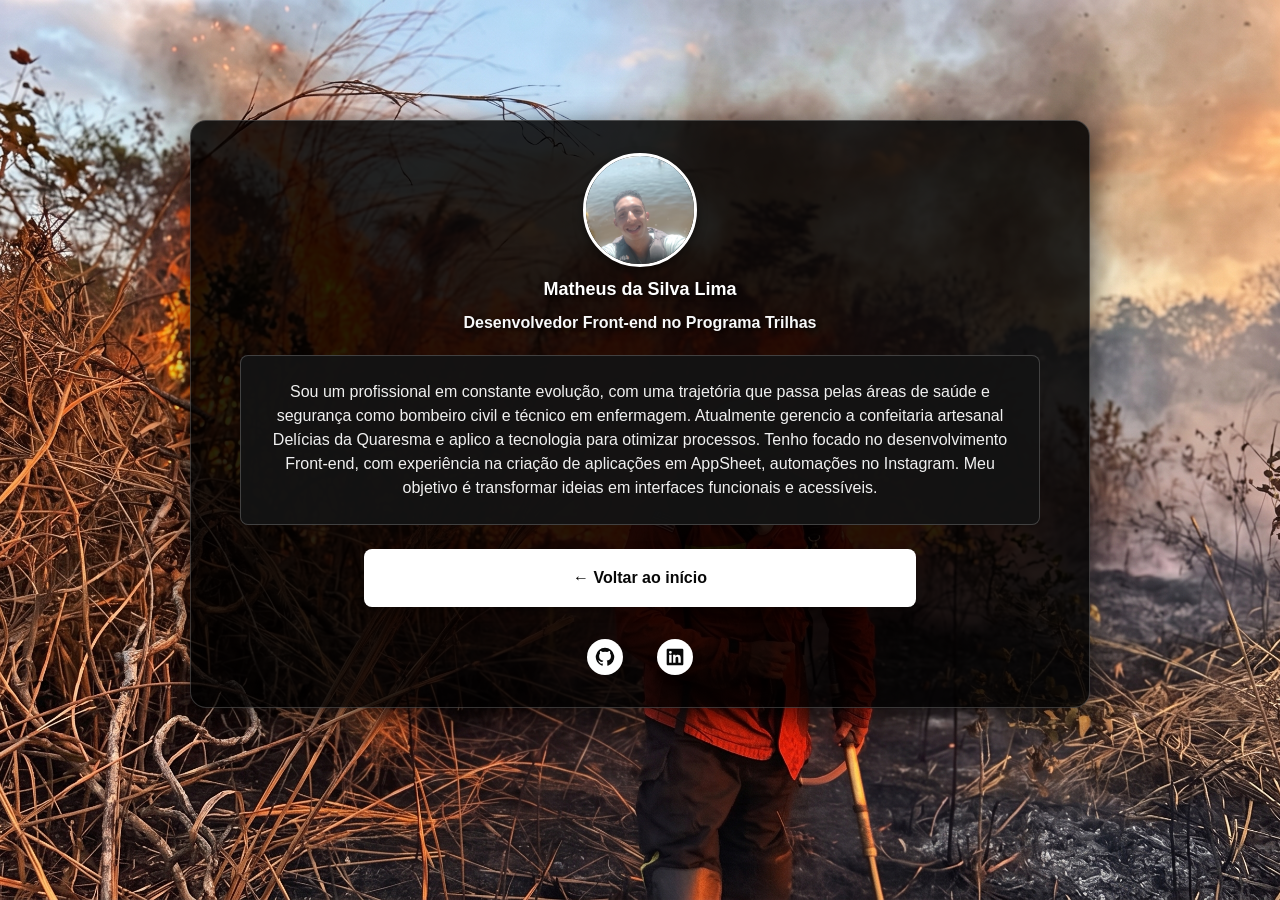
==== meu-portfolio/sobre.html @ 8cd4772d "Publicação inicial do portfólio" ====
<!DOCTYPE html>
<html lang="pt-BR">
<head>
  <meta charset="UTF-8">
  <meta name="viewport" content="width=device-width, initial-scale=1.0">
  <title>Sobre mim</title>
  <link rel="stylesheet" href="estilo.css">
</head>
<body class="about-page">
  <main class="about-content">
    <section class="profile">
      <img class="avatar" src="imagens/perfil.jpeg" alt="Foto de perfil.jpeg">
      <p class="name">Matheus da Silva Lima</p>
      <p class="role">Desenvolvedor Front-end no Programa Trilhas</p>
    </section>
    <p class="about-description">Sou um profissional em constante evolução, com uma trajetória que passa pelas áreas de saúde e segurança como bombeiro civil e técnico em enfermagem. Atualmente gerencio a confeitaria artesanal Delícias da Quaresma e aplico a tecnologia para otimizar processos. Tenho focado no desenvolvimento Front-end, com experiência na criação de aplicações em AppSheet, automações no Instagram. Meu objetivo é transformar ideias em interfaces funcionais e acessíveis.</p>
    <nav class="home-navigation" style="margin-top: 24px;">
      <a class="navigation-button" href="index.html">← Voltar ao início</a>
    </nav>
    <div class="social-links">
      <a href="#" data-link="github" aria-label="GitHub" target="_blank" rel="noopener noreferrer">
        <svg viewBox="0 0 24 24" aria-hidden="true"><path d="M12 .9a11.1 11.1 0 0 0-3.51 21.63c.55.1.76-.24.76-.53v-2.07c-3.1.67-3.75-1.32-3.75-1.32-.5-1.28-1.23-1.62-1.23-1.62-1.01-.69.08-.68.08-.68 1.12.08 1.71 1.15 1.71 1.15 1 .71 2.63.5 3.27.38.1-.72.39-1.21.7-1.49-2.48-.28-5.09-1.24-5.09-5.52 0-1.22.44-2.22 1.15-3-.12-.28-.5-1.42.11-2.96 0 0 .94-.3 3.05 1.15a10.6 10.6 0 0 1 5.56 0c2.12-1.45 3.05-1.15 3.05-1.15.61 1.54.23 2.68.11 2.96.72.78 1.15 1.78 1.15 3 0 4.29-2.61 5.23-5.1 5.51.4.35.75 1.03.75 2.08V22c0 .29.2.63.77.52A11.1 11.1 0 0 0 12 .9Z"/></svg>
      </a>
      <a href="#" data-link="linkedin" aria-label="LinkedIn" target="_blank" rel="noopener noreferrer">
        <svg viewBox="0 0 24 24" aria-hidden="true"><path d="M20.45 2H3.55C2.69 2 2 2.68 2 3.52v16.96c0 .84.69 1.52 1.55 1.52h16.9c.86 0 1.55-.68 1.55-1.52V3.52c0-.84-.69-1.52-1.55-1.52ZM7.93 18.9H4.98V9.4h2.95v9.5ZM6.46 8.1a1.71 1.71 0 1 1 0-3.42 1.71 1.71 0 0 1 0 3.42Zm12.44 10.8h-2.94v-4.62c0-1.1-.02-2.51-1.53-2.51-1.53 0-1.76 1.19-1.76 2.43v4.7H9.73V9.4h2.82v1.3h.04c.39-.74 1.35-1.52 2.78-1.52 2.97 0 3.53 1.95 3.53 4.48v5.24Z"/></svg>
      </a>
    </div>
  </main>
  <script src="script.js"></script>
</body>
</html>
---- meu-portfolio/estilo.css ----
* {
  box-sizing: border-box;
}

html {
  min-height: 100%;
}

body {
  min-height: 100vh;
  margin: 0;
  color: #ffffff;
  font-family: Arial, Helvetica, sans-serif;
  background-color: #111;
  background-image: url("imagens/background.jpg");
  background-size: cover;
  background-position: center;
  background-repeat: no-repeat;
  background-attachment: fixed;
}

.profile {
  display: flex;
  flex-direction: column;
  align-items: center;
  text-align: center;
}

.avatar {
  display: block;
  width: 114px;
  height: 114px;
  object-fit: cover;
  border-radius: 50%;
  border: 3px solid #ffffff;
  box-shadow: 0 4px 10px rgba(0, 0, 0, 0.5);
}

.name {
  margin: 12px 0 0;
  font-size: 18px;
  font-weight: 700;
  line-height: 20px;
  color: #ffffff;
  text-shadow: 2px 2px 4px rgba(0, 0, 0, 0.9);
}

.role {
  margin: 14px 0 0;
  font-size: 16px;
  font-weight: 600;
  line-height: 20px;
  color: #f8f9fa;
  text-shadow: 2px 2px 4px rgba(0, 0, 0, 0.9);
}

.home-page {
  display: flex;
  justify-content: center;
  padding: 140px 24px 48px;
}

.home-content {
  display: flex;
  flex-direction: column;
  align-items: center;
  width: min(588px, 100%);
  padding: 32px;
  background: rgba(0, 0, 0, 0.82);
  border-radius: 16px;
  border: 1px solid rgba(255, 255, 255, 0.2);
  box-shadow: 0 8px 32px rgba(0, 0, 0, 0.7);
}

.home-navigation {
  display: flex;
  flex-direction: column;
  width: min(552px, 100%);
  gap: 16px;
  margin-top: 36px;
}

.navigation-button {
  display: flex;
  align-items: center;
  justify-content: center;
  width: 100%;
  height: 58px;
  border: none;
  border-radius: 8px;
  background: #ffffff;
  color: #080808;
  text-align: center;
  text-decoration: none;
  font-size: 16px;
  line-height: 20px;
  font-weight: 700;
  box-shadow: 0 4px 12px rgba(0, 0, 0, 0.3);
  transition: transform 0.2s, background 0.2s;
}

.navigation-button:hover {
  background: #f0f0f0;
  transform: translateY(-2px);
}

.social-links {
  display: flex;
  align-items: center;
  justify-content: center;
  gap: 34px;
}

.home-content > .social-links {
  margin-top: 40px;
}

.social-links a {
  display: flex;
  align-items: center;
  justify-content: center;
  width: 36px;
  height: 36px;
  color: #080808;
  background: #ffffff;
  border-radius: 50%;
  box-shadow: 0 2px 8px rgba(0, 0, 0, 0.3);
  transition: transform 0.2s, background 0.2s;
}

.social-links a:hover {
  transform: scale(1.1);
  background: #f0f0f0;
}

.social-links svg {
  display: block;
  width: 20px;
  height: 20px;
  fill: currentColor;
}

.projects-page {
  padding: 100px 24px 48px;
}

.projects-content {
  display: flex;
  flex-direction: column;
  align-items: center;
  width: 100%;
  background: rgba(0, 0, 0, 0.85);
  padding: 32px;
  border-radius: 16px;
  border: 1px solid rgba(255, 255, 255, 0.2);
  max-width: 900px;
  margin: 0 auto;
  box-shadow: 0 8px 32px rgba(0, 0, 0, 0.7);
}

.project-grid {
  display: grid;
  grid-template-columns: repeat(2, minmax(0, 1fr));
  width: min(818px, 100%);
  gap: 16px;
  margin-top: 24px;
}

.project-card {
  min-width: 0;
  padding: 16px;
  border: 1px solid rgba(255, 255, 255, 0.3);
  border-radius: 8px;
  background: rgba(20, 20, 20, 0.95);
}

.project-preview {
  width: 100%;
  aspect-ratio: 2.58 / 1;
  background-color: #222;
  background-image: url("imagens/background.jpg");
  background-size: cover;
  background-position: center;
  background-repeat: no-repeat;
  border-radius: 4px;
}

.project-card a {
  display: inline-block;
  margin-top: 12px;
  color: #61dafb;
  font-size: 16px;
  line-height: 20px;
  text-decoration: underline;
  font-weight: 600;
}

.projects-content > .social-links {
  margin-top: 34px;
}

.about-page {
  padding: 120px 24px 48px;
}

.about-content {
  display: flex;
  flex-direction: column;
  align-items: center;
  width: 100%;
  background: rgba(0, 0, 0, 0.85);
  padding: 32px;
  border-radius: 16px;
  border: 1px solid rgba(255, 255, 255, 0.2);
  max-width: 900px;
  margin: 0 auto;
  box-shadow: 0 8px 32px rgba(0, 0, 0, 0.7);
}

.about-description {
  width: min(800px, 100%);
  margin: 22px 0 0;
  text-align: center;
  font-size: 16px;
  font-weight: 400;
  line-height: 24px;
  color: #f0f0f0;
  background: rgba(20, 20, 20, 0.95);
  padding: 24px;
  border-radius: 8px;
  border: 1px solid rgba(255, 255, 255, 0.2);
}

.about-content > .social-links {
  margin-top: 32px;
}

@media (max-width: 760px) {
  .home-page {
    padding: clamp(40px, 12vh, 120px) 20px 40px;
  }

  .projects-page {
    padding: clamp(72px, 15vh, 172px) 20px 40px;
  }

  .about-page {
    padding: clamp(130px, 30vh, 352px) 24px 40px;
  }

  .avatar {
    width: 104px;
    height: 104px;
  }

  .home-content {
    min-height: 0;
    padding: 24px 18px;
  }

  .name,
  .role,
  .navigation-button,
  .project-card a,
  .about-description {
    font-size: 15px;
  }

  .home-navigation {
    margin-top: 40px;
    gap: 12px;
  }

  .navigation-button {
    height: 54px;
  }

  .home-content > .social-links {
    margin-top: 44px;
  }

  .project-grid {
    grid-template-columns: 1fr;
    max-width: 420px;
    margin-top: 24px;
    gap: 14px;
  }

  .project-card {
    padding: 14px;
  }

  .projects-content > .social-links {
    margin-top: 30px;
  }

  .about-description {
    margin-top: 22px;
    line-height: 23px;
  }

  .about-content > .social-links {
    margin-top: 30px;
  }
}

@media (max-width: 360px) {
  .home-page,
  .about-page {
    padding-right: 16px;
    padding-left: 16px;
  }

  .projects-page {
    padding-right: 14px;
    padding-left: 14px;
  }

  .about-description {
    font-size: 14px;
  }
}
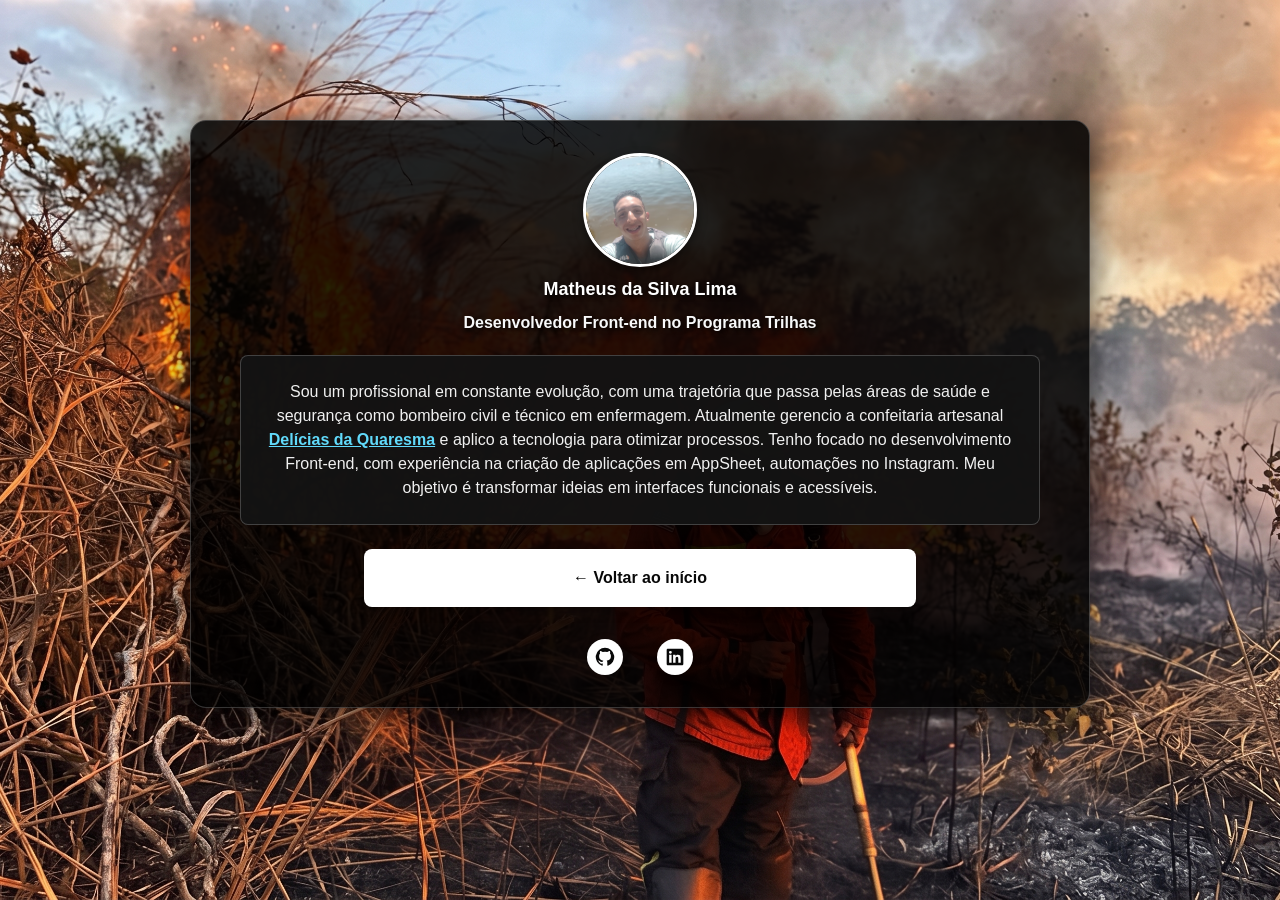
==== commit c3825a3c: "Adiciona link do Instagram na pagina Sobre mim" ====
--- a/meu-portfolio/sobre.html
+++ b/meu-portfolio/sobre.html
@@ -13,7 +13,11 @@
       <p class="name">Matheus da Silva Lima</p>
       <p class="role">Desenvolvedor Front-end no Programa Trilhas</p>
     </section>
-    <p class="about-description">Sou um profissional em constante evolução, com uma trajetória que passa pelas áreas de saúde e segurança como bombeiro civil e técnico em enfermagem. Atualmente gerencio a confeitaria artesanal Delícias da Quaresma e aplico a tecnologia para otimizar processos. Tenho focado no desenvolvimento Front-end, com experiência na criação de aplicações em AppSheet, automações no Instagram. Meu objetivo é transformar ideias em interfaces funcionais e acessíveis.</p>
+<p class="about-description">
+  Sou um profissional em constante evolução, com uma trajetória que passa pelas áreas de saúde e segurança como bombeiro civil e técnico em enfermagem. Atualmente gerencio a confeitaria artesanal 
+  <a href="https://www.instagram.com/deliciasdaquaresma/" target="_blank" rel="noopener noreferrer" class="inline-link">Delícias da Quaresma</a> 
+  e aplico a tecnologia para otimizar processos. Tenho focado no desenvolvimento Front-end, com experiência na criação de aplicações em AppSheet, automações no Instagram. Meu objetivo é transformar ideias em interfaces funcionais e acessíveis.
+</p>
     <nav class="home-navigation" style="margin-top: 24px;">
       <a class="navigation-button" href="index.html">← Voltar ao início</a>
     </nav>
--- a/meu-portfolio/estilo.css
+++ b/meu-portfolio/estilo.css
@@ -199,6 +199,17 @@
   margin-top: 34px;
 }
 
+.inline-link {
+  color: #61dafb;
+  text-decoration: underline;
+  font-weight: 600;
+  transition: opacity 0.2s;
+}
+
+.inline-link:hover {
+  opacity: 0.8;
+}
+
 .about-page {
   padding: 120px 24px 48px;
 }
